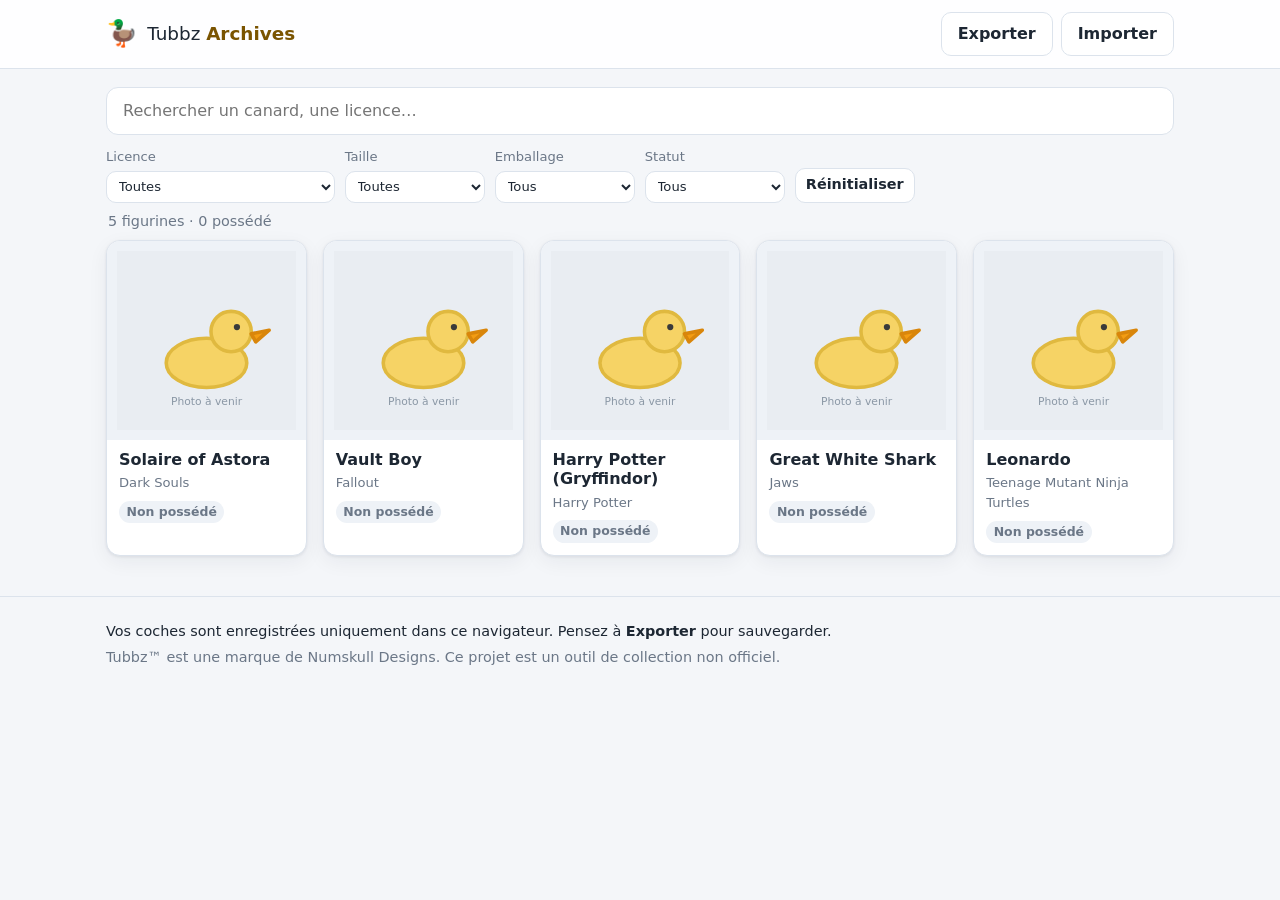
==== index.html @ efc7f349 "Initial commit — Tubbz Archives (site statique) Application statique HTML/CSS/JS d'archivage et de s" ====
<!DOCTYPE html>
<html lang="fr">
<head>
  <meta charset="UTF-8" />
  <meta name="viewport" content="width=device-width, initial-scale=1.0" />
  <title>Tubbz Archives — collection & suivi</title>
  <meta name="description" content="Archive des figurines Tubbz et suivi de collection, sauvegardé dans votre navigateur." />
  <link rel="icon" href="images/placeholder.svg" type="image/svg+xml" />
  <link rel="stylesheet" href="styles.css" />
</head>
<body>
  <header class="site-header">
    <div class="wrap header-inner">
      <a class="brand" href="index.html">
        <span class="brand-mark" aria-hidden="true">🦆</span>
        <span class="brand-text">Tubbz <strong>Archives</strong></span>
      </a>
      <div class="header-actions">
        <button id="btn-export" type="button" class="btn btn-ghost" title="Exporter votre collection dans un fichier de sauvegarde">Exporter</button>
        <button id="btn-import" type="button" class="btn btn-ghost" title="Importer une sauvegarde">Importer</button>
        <input id="import-file" type="file" accept="application/json,.json" hidden />
      </div>
    </div>
  </header>

  <main class="wrap">
    <p id="storage-warning" class="storage-warning" role="alert" hidden></p>

    <section class="toolbar">
      <div class="search-box">
        <input id="search" type="search" placeholder="Rechercher un canard, une licence…" autocomplete="off" aria-label="Rechercher" />
      </div>
      <div class="filters">
        <label class="field">
          <span>Licence</span>
          <select id="filter-franchise"><option value="">Toutes</option></select>
        </label>
        <label class="field">
          <span>Taille</span>
          <select id="filter-size">
            <option value="">Toutes</option>
            <option value="classic">Classique</option>
            <option value="mini">Mini</option>
            <option value="xl">XL</option>
          </select>
        </label>
        <label class="field">
          <span>Emballage</span>
          <select id="filter-packaging">
            <option value="">Tous</option>
            <option value="first-edition">First Edition</option>
            <option value="boxed">Boxed</option>
          </select>
        </label>
        <label class="field">
          <span>Statut</span>
          <select id="filter-status">
            <option value="">Tous</option>
            <option value="owned">Possédés</option>
            <option value="not-owned">Non possédés</option>
            <option value="wishlist">Wishlist</option>
          </select>
        </label>
        <button id="btn-reset" type="button" class="btn btn-ghost btn-small">Réinitialiser</button>
      </div>
    </section>

    <p id="result-count" class="result-count" aria-live="polite"></p>

    <section id="grid" class="grid" aria-busy="true">
      <p class="loading">Chargement du catalogue…</p>
    </section>
  </main>

  <footer class="site-footer">
    <div class="wrap">
      <p>Vos coches sont enregistrées uniquement dans ce navigateur. Pensez à <strong>Exporter</strong> pour sauvegarder.</p>
      <p class="muted">Tubbz™ est une marque de Numskull Designs. Ce projet est un outil de collection non officiel.</p>
    </div>
  </footer>

  <script src="data.js"></script>
  <script src="common.js"></script>
  <script src="index.js"></script>
</body>
</html>
---- styles.css ----
/* styles.css — Tubbz Archives. HTML/CSS purs, thème clair/sombre auto. */

/* ---------------- Thème (variables) ---------------- */
:root {
  --bg: #f4f6f9;
  --surface: #ffffff;
  --surface-2: #eef2f7;
  --text: #1d2733;
  --muted: #6b7787;
  --border: #dce3ec;
  --accent: #f0a821;         /* jaune canard */
  --accent-ink: #7a5400;
  --fe: #2b8ac6;             /* First Edition (baignoire) */
  --box: #8a6d4b;            /* Boxed (carton) */
  --ok: #2e9e5b;
  --partial: #d98e00;
  --none: #97a2b0;
  --danger: #c0392b;
  --shadow: 0 1px 3px rgba(20, 30, 45, .08), 0 6px 20px rgba(20, 30, 45, .06);
  --radius: 14px;
}

@media (prefers-color-scheme: dark) {
  :root {
    --bg: #12171f;
    --surface: #1b222c;
    --surface-2: #232c38;
    --text: #e7edf4;
    --muted: #9aa7b6;
    --border: #2c3644;
    --accent: #f0a821;
    --accent-ink: #ffd786;
    --fe: #4aa9e0;
    --box: #c39a6b;
    --ok: #3fbd72;
    --partial: #f0b429;
    --none: #6b7787;
    --danger: #e15a4b;
    --shadow: 0 1px 3px rgba(0, 0, 0, .35), 0 8px 24px rgba(0, 0, 0, .3);
  }
}

/* ---------------- Base ---------------- */
* { box-sizing: border-box; }
html { -webkit-text-size-adjust: 100%; }
body {
  margin: 0;
  font-family: system-ui, -apple-system, "Segoe UI", Roboto, Helvetica, Arial, sans-serif;
  background: var(--bg);
  color: var(--text);
  line-height: 1.5;
}
a { color: inherit; }
img { max-width: 100%; display: block; }
h1, h2, h3 { line-height: 1.2; }

.wrap { width: 100%; max-width: 1100px; margin: 0 auto; padding: 0 16px; }
.muted { color: var(--muted); }

/* ---------------- Boutons ---------------- */
.btn {
  display: inline-flex; align-items: center; gap: .4em;
  font: inherit; font-weight: 600;
  padding: .55em 1em;
  border-radius: 10px;
  border: 1px solid var(--border);
  background: var(--accent);
  color: #3a2b00;
  cursor: pointer;
  text-decoration: none;
  transition: transform .05s ease, background .15s ease, border-color .15s ease;
}
.btn:hover { filter: brightness(1.03); }
.btn:active { transform: translateY(1px); }
.btn-ghost { background: var(--surface); color: var(--text); }
.btn-ghost:hover { background: var(--surface-2); }
.btn-small { padding: .4em .7em; font-size: .9rem; }

/* ---------------- En-tête / pied ---------------- */
.site-header {
  position: sticky; top: 0; z-index: 20;
  background: color-mix(in srgb, var(--surface) 88%, transparent);
  backdrop-filter: saturate(1.4) blur(8px);
  border-bottom: 1px solid var(--border);
}
.header-inner { display: flex; align-items: center; justify-content: space-between; gap: 12px; padding: 12px 16px; }
.brand { display: inline-flex; align-items: center; gap: .5em; text-decoration: none; font-size: 1.15rem; }
.brand-mark { font-size: 1.4em; }
.brand-text strong { color: var(--accent-ink); }
.header-actions { display: flex; gap: 8px; }

.site-footer { margin-top: 40px; border-top: 1px solid var(--border); padding: 20px 0; font-size: .9rem; }
.site-footer p { margin: .3em 0; }

/* ---------------- Avertissement stockage ---------------- */
.storage-warning {
  margin: 16px 0 0; padding: 12px 14px;
  background: color-mix(in srgb, var(--partial) 18%, var(--surface));
  border: 1px solid color-mix(in srgb, var(--partial) 45%, transparent);
  border-radius: 12px; font-size: .9rem;
}

/* ---------------- Barre d'outils / filtres ---------------- */
.toolbar { display: grid; gap: 12px; margin: 18px 0 8px; }
.search-box input {
  width: 100%; font: inherit; padding: .7em 1em;
  border: 1px solid var(--border); border-radius: 12px;
  background: var(--surface); color: var(--text);
}
.filters { display: flex; flex-wrap: wrap; gap: 10px; align-items: end; }
.field { display: flex; flex-direction: column; gap: 4px; font-size: .82rem; color: var(--muted); }
.field select {
  font: inherit; color: var(--text); background: var(--surface);
  padding: .5em .6em; border: 1px solid var(--border); border-radius: 10px; min-width: 140px;
}
.filters .btn { align-self: end; }

.result-count { color: var(--muted); font-size: .9rem; margin: 8px 2px; }

/* ---------------- Grille de cartes ---------------- */
.grid {
  display: grid;
  grid-template-columns: repeat(auto-fill, minmax(180px, 1fr));
  gap: 16px;
  margin-bottom: 30px;
}
.loading, .empty, .error { grid-column: 1 / -1; padding: 30px; text-align: center; color: var(--muted); }
.error { text-align: left; background: var(--surface); border: 1px solid var(--border); border-radius: var(--radius); }

.card {
  display: flex; flex-direction: column;
  background: var(--surface); border: 1px solid var(--border);
  border-radius: var(--radius); overflow: hidden;
  text-decoration: none; color: inherit;
  box-shadow: var(--shadow);
  transition: transform .1s ease, border-color .15s ease;
}
.card:hover { transform: translateY(-3px); border-color: var(--accent); }
.card-media { position: relative; aspect-ratio: 1 / 1; background: var(--surface-2); }
.card-media img { width: 100%; height: 100%; object-fit: contain; padding: 10px; }
.heart { position: absolute; top: 8px; right: 8px; font-size: 1.1rem; filter: drop-shadow(0 1px 2px rgba(0,0,0,.3)); }
.card-body { padding: 10px 12px 12px; display: flex; flex-direction: column; gap: 4px; }
.card-name { margin: 0; font-size: 1rem; }
.card-franchise { margin: 0; font-size: .82rem; color: var(--muted); }
.card-status { display: flex; align-items: center; margin-top: 4px; }

.badge { font-size: .78rem; font-weight: 700; padding: .15em .6em; border-radius: 999px; }
.badge-owned { color: #fff; background: var(--ok); }
.badge-none { color: var(--muted); background: var(--surface-2); }

/* ---------------- Page détail (duck.html) ---------------- */
.duck { margin: 20px 0 40px; }
.duck-hero {
  display: grid; grid-template-columns: minmax(0, 320px) 1fr; gap: 24px;
  background: var(--surface); border: 1px solid var(--border);
  border-radius: var(--radius); padding: 20px; box-shadow: var(--shadow);
}
.duck-hero-media { background: var(--surface-2); border-radius: 12px; aspect-ratio: 1/1; display: grid; place-items: center; }
.duck-hero-media img { width: 100%; height: 100%; object-fit: contain; padding: 14px; }
.duck-franchise { margin: 0; color: var(--muted); font-weight: 600; }
.duck-name { margin: 2px 0 12px; font-size: 1.8rem; }
.duck-meta { display: grid; gap: 8px; margin: 0 0 16px; }
.duck-meta div { display: flex; gap: 8px; }
.duck-meta dt { color: var(--muted); min-width: 120px; }
.duck-meta dd { margin: 0; font-weight: 600; }

.btn-wish { background: var(--surface-2); color: var(--text); border-color: var(--border); }
.btn-wish.is-active { background: #ffe3e3; color: #b02a37; border-color: #f2b8bd; }
@media (prefers-color-scheme: dark) { .btn-wish.is-active { background: #3a2226; color: #ff9aa3; border-color: #5a2f36; } }

.duck-section { margin-top: 28px; }
.duck-section h2 { font-size: 1.2rem; margin: 0 0 12px; }

.variants { display: grid; grid-template-columns: repeat(auto-fill, minmax(200px, 1fr)); gap: 16px; }
.variant {
  background: var(--surface); border: 1px solid var(--border);
  border-radius: 12px; overflow: hidden; box-shadow: var(--shadow);
  display: flex; flex-direction: column;
}
.variant.is-owned { border-color: var(--ok); box-shadow: 0 0 0 2px color-mix(in srgb, var(--ok) 40%, transparent); }
.variant-media { aspect-ratio: 1/1; background: var(--surface-2); }
.variant-media img { width: 100%; height: 100%; object-fit: contain; padding: 10px; }
.variant-info { display: flex; flex-wrap: wrap; gap: 6px; padding: 10px 10px 0; }
.chip { font-size: .78rem; font-weight: 700; padding: .2em .55em; border-radius: 999px; background: var(--surface-2); color: var(--text); }
.chip-size { border: 1px solid var(--border); }
.pack-fe { background: color-mix(in srgb, var(--fe) 18%, var(--surface)); color: var(--fe); border: 1px solid color-mix(in srgb, var(--fe) 40%, transparent); }
.pack-box { background: color-mix(in srgb, var(--box) 18%, var(--surface)); color: var(--box); border: 1px solid color-mix(in srgb, var(--box) 40%, transparent); }
.variant-check { display: flex; align-items: center; gap: 8px; padding: 12px 10px; cursor: pointer; font-size: .9rem; }
.variant-check input { width: 18px; height: 18px; accent-color: var(--ok); }

.note {
  width: 100%; font: inherit; padding: .7em .8em;
  border: 1px solid var(--border); border-radius: 12px;
  background: var(--surface); color: var(--text); resize: vertical;
}
.note-hint { font-size: .82rem; margin: 6px 2px 0; }

code { background: var(--surface-2); padding: .1em .4em; border-radius: 6px; font-size: .9em; }

/* ---------------- Responsive ---------------- */
@media (max-width: 640px) {
  .duck-hero { grid-template-columns: 1fr; }
  .duck-hero-media { max-width: 260px; margin: 0 auto; }
  .field select { min-width: 120px; }
  .stat-num { font-size: 1.35rem; }
}
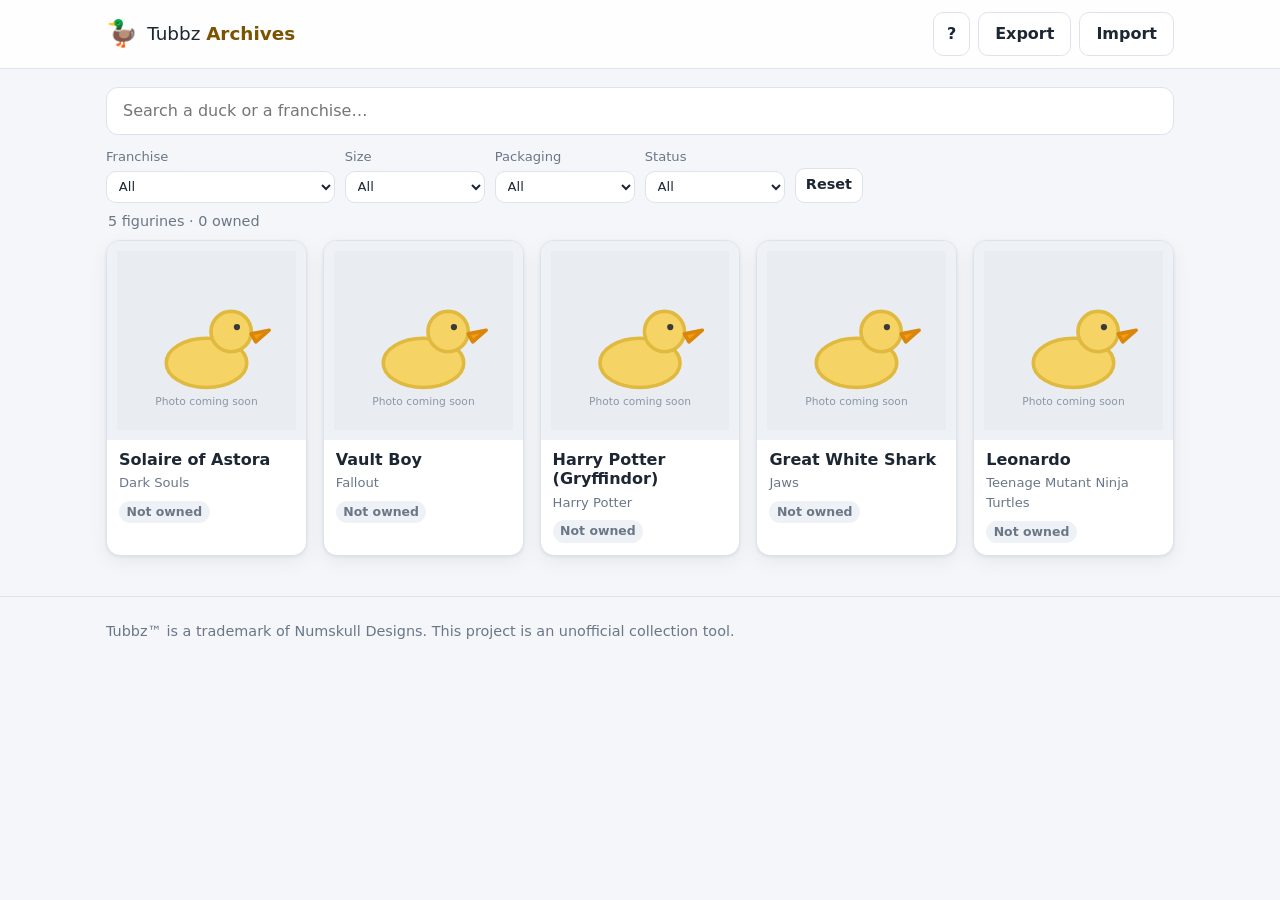
==== commit da7f97f6: "Passage du site en anglais + ajustements données et UI - Textes de l'interface entièrement en anglai" ====
--- a/index.html
+++ b/index.html
@@ -1,10 +1,10 @@
 <!DOCTYPE html>
-<html lang="fr">
+<html lang="en">
 <head>
   <meta charset="UTF-8" />
   <meta name="viewport" content="width=device-width, initial-scale=1.0" />
-  <title>Tubbz Archives — collection & suivi</title>
-  <meta name="description" content="Archive des figurines Tubbz et suivi de collection, sauvegardé dans votre navigateur." />
+  <title>Tubbz Archives — collection tracker</title>
+  <meta name="description" content="Archive of Tubbz figurines and collection tracker, saved in your browser." />
   <link rel="icon" href="images/placeholder.svg" type="image/svg+xml" />
   <link rel="stylesheet" href="styles.css" />
 </head>
@@ -16,8 +16,9 @@
         <span class="brand-text">Tubbz <strong>Archives</strong></span>
       </a>
       <div class="header-actions">
-        <button id="btn-export" type="button" class="btn btn-ghost" title="Exporter votre collection dans un fichier de sauvegarde">Exporter</button>
-        <button id="btn-import" type="button" class="btn btn-ghost" title="Importer une sauvegarde">Importer</button>
+        <button id="btn-help" type="button" class="btn btn-ghost btn-icon" title="Why saving matters" aria-haspopup="dialog">?</button>
+        <button id="btn-export" type="button" class="btn btn-ghost" title="Export your collection to a backup file">Export</button>
+        <button id="btn-import" type="button" class="btn btn-ghost" title="Import a backup">Import</button>
         <input id="import-file" type="file" accept="application/json,.json" hidden />
       </div>
     </div>
@@ -28,56 +29,71 @@
 
     <section class="toolbar">
       <div class="search-box">
-        <input id="search" type="search" placeholder="Rechercher un canard, une licence…" autocomplete="off" aria-label="Rechercher" />
+        <input id="search" type="search" placeholder="Search a duck or a franchise…" autocomplete="off" aria-label="Search" />
       </div>
       <div class="filters">
         <label class="field">
-          <span>Licence</span>
-          <select id="filter-franchise"><option value="">Toutes</option></select>
+          <span>Franchise</span>
+          <select id="filter-franchise"><option value="">All</option></select>
         </label>
         <label class="field">
-          <span>Taille</span>
+          <span>Size</span>
           <select id="filter-size">
-            <option value="">Toutes</option>
-            <option value="classic">Classique</option>
+            <option value="">All</option>
+            <option value="classic">Classic</option>
             <option value="mini">Mini</option>
             <option value="xl">XL</option>
           </select>
         </label>
         <label class="field">
-          <span>Emballage</span>
+          <span>Packaging</span>
           <select id="filter-packaging">
-            <option value="">Tous</option>
+            <option value="">All</option>
             <option value="first-edition">First Edition</option>
             <option value="boxed">Boxed</option>
           </select>
         </label>
         <label class="field">
-          <span>Statut</span>
+          <span>Status</span>
           <select id="filter-status">
-            <option value="">Tous</option>
-            <option value="owned">Possédés</option>
-            <option value="not-owned">Non possédés</option>
+            <option value="">All</option>
+            <option value="owned">Owned</option>
+            <option value="not-owned">Not owned</option>
             <option value="wishlist">Wishlist</option>
           </select>
         </label>
-        <button id="btn-reset" type="button" class="btn btn-ghost btn-small">Réinitialiser</button>
+        <button id="btn-reset" type="button" class="btn btn-ghost btn-small">Reset</button>
       </div>
     </section>
 
     <p id="result-count" class="result-count" aria-live="polite"></p>
 
     <section id="grid" class="grid" aria-busy="true">
-      <p class="loading">Chargement du catalogue…</p>
+      <p class="loading">Loading catalog…</p>
     </section>
   </main>
 
   <footer class="site-footer">
     <div class="wrap">
-      <p>Vos coches sont enregistrées uniquement dans ce navigateur. Pensez à <strong>Exporter</strong> pour sauvegarder.</p>
-      <p class="muted">Tubbz™ est une marque de Numskull Designs. Ce projet est un outil de collection non officiel.</p>
+      <p class="muted">Tubbz™ is a trademark of Numskull Designs. This project is an unofficial collection tool.</p>
     </div>
   </footer>
+
+  <!-- Help / "why save" modal -->
+  <div id="help-modal" class="modal" hidden role="dialog" aria-modal="true" aria-labelledby="help-title">
+    <div class="modal-backdrop" data-close></div>
+    <div class="modal-box" role="document">
+      <button class="modal-close" type="button" data-close aria-label="Close">✕</button>
+      <h2 id="help-title">Save your collection</h2>
+      <p>Your collection (the versions you own, your wishlist and notes) is stored
+        <strong>only in this browser</strong>. There is no account and nothing is sent anywhere.</p>
+      <p>That means your data can be <strong>lost</strong> if you clear your browsing data, use a
+        different browser, or switch to another device.</p>
+      <p>To keep it safe, use <strong>Export</strong> to download a backup file, and
+        <strong>Import</strong> to restore it later or on another device. Exporting from time to time
+        is the best way to avoid losing your progress.</p>
+    </div>
+  </div>
 
   <script src="data.js"></script>
   <script src="common.js"></script>
--- a/styles.css
+++ b/styles.css
@@ -75,6 +75,7 @@
 .btn-ghost { background: var(--surface); color: var(--text); }
 .btn-ghost:hover { background: var(--surface-2); }
 .btn-small { padding: .4em .7em; font-size: .9rem; }
+.btn-icon { width: 2.3em; padding-left: 0; padding-right: 0; justify-content: center; font-weight: 800; }
 
 /* ---------------- En-tête / pied ---------------- */
 .site-header {
@@ -193,9 +194,28 @@
   border: 1px solid var(--border); border-radius: 12px;
   background: var(--surface); color: var(--text); resize: vertical;
 }
-.note-hint { font-size: .82rem; margin: 6px 2px 0; }
-
 code { background: var(--surface-2); padding: .1em .4em; border-radius: 6px; font-size: .9em; }
+
+/* ---------------- Modal (help) ---------------- */
+.modal { position: fixed; inset: 0; z-index: 50; display: grid; place-items: center; padding: 20px; }
+.modal[hidden] { display: none; }
+.modal-backdrop { position: absolute; inset: 0; background: rgba(10, 15, 22, .55); backdrop-filter: blur(2px); }
+.modal-box {
+  position: relative; z-index: 1;
+  width: 100%; max-width: 460px;
+  background: var(--surface); color: var(--text);
+  border: 1px solid var(--border); border-radius: var(--radius);
+  box-shadow: var(--shadow); padding: 22px 22px 8px;
+}
+.modal-box h2 { margin: 0 0 12px; font-size: 1.3rem; }
+.modal-box p { margin: 0 0 12px; font-size: .95rem; }
+.modal-close {
+  position: absolute; top: 10px; right: 10px;
+  width: 34px; height: 34px; border-radius: 8px;
+  border: 1px solid var(--border); background: var(--surface-2); color: var(--text);
+  font-size: 1rem; cursor: pointer; line-height: 1;
+}
+.modal-close:hover { filter: brightness(1.05); }
 
 /* ---------------- Responsive ---------------- */
 @media (max-width: 640px) {
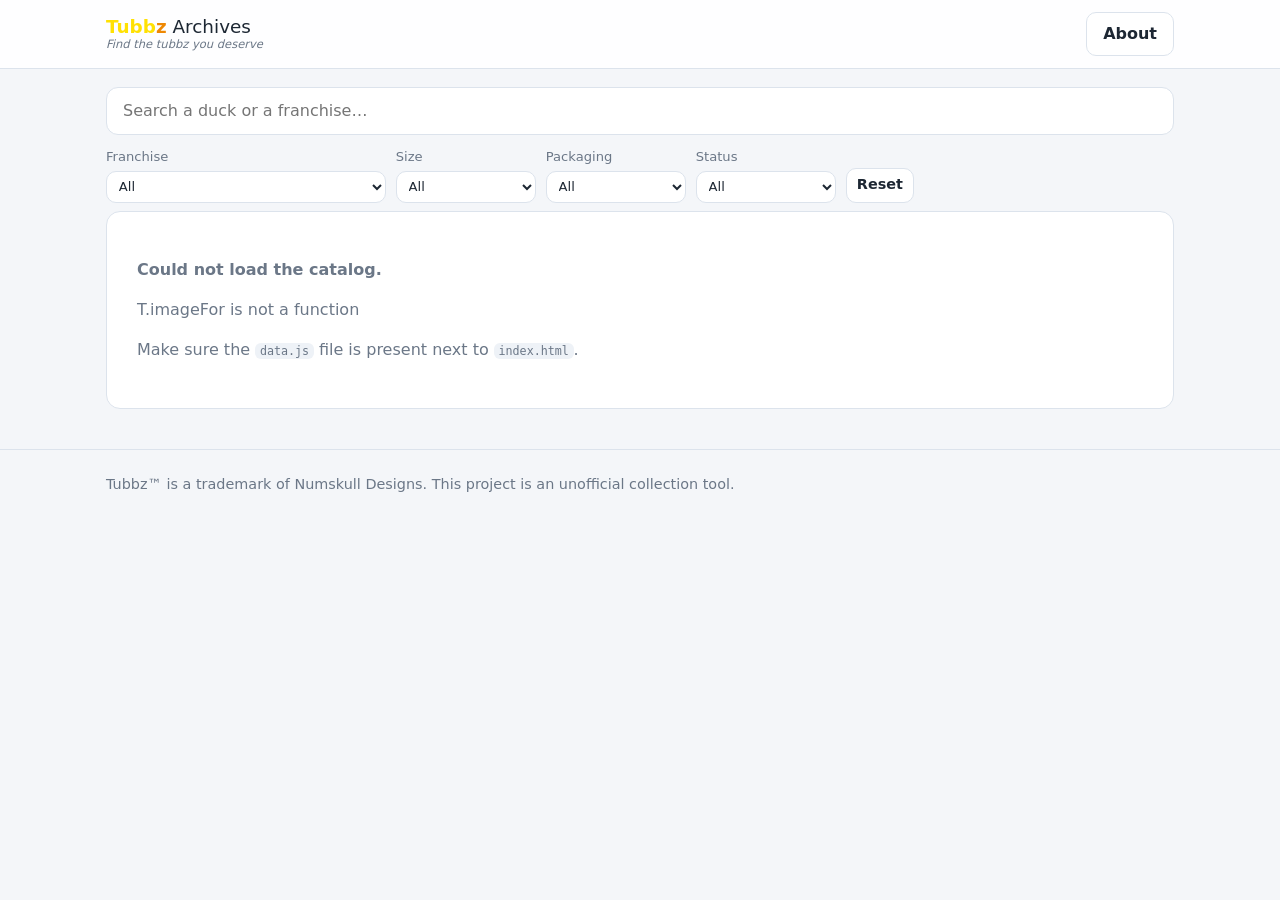
==== commit d88dae47: "update logo header + css color" ====
--- a/index.html
+++ b/index.html
@@ -11,15 +11,14 @@
 <body>
   <header class="site-header">
     <div class="wrap header-inner">
-      <a class="brand" href="index.html">
-        <span class="brand-mark" aria-hidden="true">🦆</span>
-        <span class="brand-text">Tubbz <strong>Archives</strong></span>
-      </a>
+      <div class="brand-block">
+        <a class="brand" href="index.html?home" title="Back to a clean home view">
+          <span class="brand-text"><strong class="brand-name">Tubb<span class="brand-z">z</span></strong> Archives</span>
+        </a>
+        <p class="tagline">Find the tubbz you deserve</p>
+      </div>
       <div class="header-actions">
-        <button id="btn-help" type="button" class="btn btn-ghost btn-icon" title="Why saving matters" aria-haspopup="dialog">?</button>
-        <button id="btn-export" type="button" class="btn btn-ghost" title="Export your collection to a backup file">Export</button>
-        <button id="btn-import" type="button" class="btn btn-ghost" title="Import a backup">Import</button>
-        <input id="import-file" type="file" accept="application/json,.json" hidden />
+        <button id="btn-about" type="button" class="btn btn-ghost" aria-haspopup="dialog">About</button>
       </div>
     </div>
   </header>
@@ -66,8 +65,6 @@
       </div>
     </section>
 
-    <p id="result-count" class="result-count" aria-live="polite"></p>
-
     <section id="grid" class="grid" aria-busy="true">
       <p class="loading">Loading catalog…</p>
     </section>
@@ -79,21 +76,69 @@
     </div>
   </footer>
 
-  <!-- Help / "why save" modal -->
-  <div id="help-modal" class="modal" hidden role="dialog" aria-modal="true" aria-labelledby="help-title">
+  <!-- About modal -->
+  <div id="about-modal" class="modal" hidden role="dialog" aria-modal="true" aria-labelledby="about-title">
     <div class="modal-backdrop" data-close></div>
     <div class="modal-box" role="document">
       <button class="modal-close" type="button" data-close aria-label="Close">✕</button>
-      <h2 id="help-title">Save your collection</h2>
-      <p>Your collection (the versions you own, your wishlist and notes) is stored
-        <strong>only in this browser</strong>. There is no account and nothing is sent anywhere.</p>
-      <p>That means your data can be <strong>lost</strong> if you clear your browsing data, use a
-        different browser, or switch to another device.</p>
-      <p>To keep it safe, use <strong>Export</strong> to download a backup file, and
-        <strong>Import</strong> to restore it later or on another device. Exporting from time to time
-        is the best way to avoid losing your progress.</p>
+      <h2 id="about-title">About</h2>
+
+      <section class="about-section">
+        <h3>What is TUBBZ®?</h3>
+        <p>TUBBZ® is a collectibles brand specialising in officially licensed cosplaying rubber ducks
+          inspired by globally recognised franchises across film, television, gaming, and
+          entertainment. Each figure reimagines iconic characters as highly detailed, humorous duck
+          collectibles, appealing to fans, collectors, and pop culture enthusiasts. The brand combines
+          novelty design with licensing partnerships to create a distinctive product category within
+          the collectibles market.</p>
+      </section>
+
+      <section class="about-section">
+        <h3>Why this project?</h3>
+        <ul class="about-list">
+          <li><strong>An exhaustive archive of every TUBBZ® duck ever released.</strong> Many ducks are
+            only on sale for a limited time — once a figure sells out, the product page disappears from the brand's website. That makes this heritage hard to preserve: if you arrive too late,
+            you can miss real gems. This project aims to maintain the most complete inventory possible.</li>
+          <li><strong>A collection tracker.</strong> For the brand's biggest fans with an ever-growing duck collection,
+          it’s a way to follow your progress and mark what you already own, so you never lose track.</li>
+        </ul>
+      </section>
+
+      <section class="about-section">
+        <h3>Save your progress</h3>
+        <p>Your progress (the TUBBZ® you own, your wishlist and notes) is stored
+          <strong>only in this browser</strong>. There is no account and nothing is sent anywhere.</p>
+        <p>That means your data can be <strong>lost</strong> if you clear your browsing data, use a
+          different browser, or switch to another device.</p>
+        <p>To keep it safe, use <strong>Export</strong> to download a backup file, and
+          <strong>Import</strong> to restore it later or on another device. Exporting from time to time
+          is the best way to avoid losing your progress.</p>
+        <div class="modal-actions">
+          <button id="btn-export" type="button" class="btn">Export</button>
+          <button id="btn-import" type="button" class="btn btn-ghost">Import</button>
+          <input id="import-file" type="file" accept="application/json,.json" hidden />
+        </div>
+      </section>
+
+      <section class="about-section about-social">
+        <a class="pill-link" href="https://tubbz.com" target="_blank" rel="noopener noreferrer">
+          <svg viewBox="0 0 24 24" width="20" height="20" fill="none" stroke="currentColor" stroke-width="1.8" stroke-linecap="round" stroke-linejoin="round" aria-hidden="true">
+            <circle cx="12" cy="12" r="9"/><path d="M3 12h18"/><path d="M12 3c2.5 2.6 3.8 5.6 3.8 9s-1.3 6.4-3.8 9c-2.5-2.6-3.8-5.6-3.8-9s1.3-6.4 3.8-9z"/>
+          </svg>
+          <span>TUBBZ.com</span>
+        </a>
+        <a class="pill-link" href="https://x.com/pouki_dlb" target="_blank" rel="noopener noreferrer">
+          <svg viewBox="0 0 24 24" width="22" height="22" aria-hidden="true">
+            <path fill="currentColor" d="M18.244 2.25h3.308l-7.227 8.26 8.502 11.24h-6.66l-5.214-6.817L4.99 21.75H1.68l7.73-8.835L1.254 2.25H8.08l4.713 6.231 5.45-6.231Zm-1.161 17.52h1.833L7.084 4.126H5.117L17.083 19.77Z"/>
+          </svg>
+          <span>Follow me on X</span>
+        </a>
+      </section>
     </div>
   </div>
+
+  <!-- Retour en haut (visible seulement après avoir scrollé) -->
+  <button id="to-top" class="to-top" type="button" aria-label="Back to top" title="Back to top">↑</button>
 
   <script src="data.js"></script>
   <script src="common.js"></script>
--- a/styles.css
+++ b/styles.css
@@ -8,12 +8,12 @@
   --text: #1d2733;
   --muted: #6b7787;
   --border: #dce3ec;
-  --accent: #f0a821;         /* jaune canard */
+  --accent: #ee8804;         /* orange officiel Tubbz (couleur unique du site) */
   --accent-ink: #7a5400;
   --fe: #2b8ac6;             /* First Edition (baignoire) */
   --box: #8a6d4b;            /* Boxed (carton) */
   --ok: #2e9e5b;
-  --partial: #d98e00;
+  --partial: #ee8804;
   --none: #97a2b0;
   --danger: #c0392b;
   --shadow: 0 1px 3px rgba(20, 30, 45, .08), 0 6px 20px rgba(20, 30, 45, .06);
@@ -28,12 +28,12 @@
     --text: #e7edf4;
     --muted: #9aa7b6;
     --border: #2c3644;
-    --accent: #f0a821;
+    --accent: #ee8804;
     --accent-ink: #ffd786;
     --fe: #4aa9e0;
     --box: #c39a6b;
     --ok: #3fbd72;
-    --partial: #f0b429;
+    --partial: #ee8804;
     --none: #6b7787;
     --danger: #e15a4b;
     --shadow: 0 1px 3px rgba(0, 0, 0, .35), 0 8px 24px rgba(0, 0, 0, .3);
@@ -56,6 +56,20 @@
 
 .wrap { width: 100%; max-width: 1100px; margin: 0 auto; padding: 0 16px; }
 .muted { color: var(--muted); }
+
+/* ---------------- Lien textuel cliquable (utilitaire global) ----------------
+   À mettre sur TOUT lien/texte cliquable en ligne (existant et futur),
+   SAUF le logo « Tubbz Archives » (.brand). Effet très subtil : au survol, le
+   texte vire simplement au jaune canard. Aucun soulignement. */
+.text-link {
+  color: inherit;
+  cursor: pointer;
+  text-decoration: none;
+  transition: color .15s ease;
+}
+.text-link:hover,
+.text-link:focus-visible { color: var(--accent); }
+.text-link:focus-visible { outline: none; }
 
 /* ---------------- Boutons ---------------- */
 .btn {
@@ -77,6 +91,23 @@
 .btn-small { padding: .4em .7em; font-size: .9rem; }
 .btn-icon { width: 2.3em; padding-left: 0; padding-right: 0; justify-content: center; font-weight: 800; }
 
+/* Bouton « retour en haut » : fixe en bas à droite, révélé après un certain scroll. */
+.to-top {
+  position: fixed; right: 20px; bottom: 20px; z-index: 40;
+  width: 46px; height: 46px; border-radius: 50%;
+  display: grid; place-items: center;
+  font-size: 1.35rem; line-height: 1; font-weight: 700;
+  color: var(--accent-ink); background: var(--surface);
+  border: 1px solid var(--border); box-shadow: var(--shadow);
+  cursor: pointer;
+  opacity: 0; transform: translateY(10px); pointer-events: none;
+  transition: opacity .2s ease, transform .2s ease, background .15s ease, border-color .15s ease;
+}
+.to-top.is-visible { opacity: 1; transform: none; pointer-events: auto; }
+.to-top:hover { background: var(--surface-2); border-color: var(--accent); }
+.to-top:focus-visible { outline: 2px solid var(--accent); outline-offset: 3px; }
+@media (max-width: 520px) { .to-top { right: 14px; bottom: 14px; } }
+
 /* ---------------- En-tête / pied ---------------- */
 .site-header {
   position: sticky; top: 0; z-index: 20;
@@ -86,9 +117,16 @@
 }
 .header-inner { display: flex; align-items: center; justify-content: space-between; gap: 12px; padding: 12px 16px; }
 .brand { display: inline-flex; align-items: center; gap: .5em; text-decoration: none; font-size: 1.15rem; }
-.brand-mark { font-size: 1.4em; }
-.brand-text strong { color: var(--accent-ink); }
+/* Logo « Tubbz Archives » : « Tubbz » en gras aux couleurs du logo officiel
+   (Tubb jaune #ffe103, z orange --accent) ; « Archives » en texte normal. */
+.brand-name { color: #ffe103; }
+.brand-name .brand-z { color: var(--accent); }
 .header-actions { display: flex; gap: 8px; }
+/* Titre + slogan empilés en colonne à gauche : le slogan passe SOUS le titre.
+   Réduit → l'ensemble tient dans la hauteur existante du header (69px inchangés). */
+.brand-block { display: flex; flex-direction: column; gap: 0; line-height: 1.1; }
+.brand-block .brand { line-height: 1.1; }
+.tagline { margin: 0; font-style: italic; color: var(--muted); font-size: .72rem; line-height: 1.1; white-space: nowrap; }
 
 .site-footer { margin-top: 40px; border-top: 1px solid var(--border); padding: 20px 0; font-size: .9rem; }
 .site-footer p { margin: .3em 0; }
@@ -116,7 +154,6 @@
 }
 .filters .btn { align-self: end; }
 
-.result-count { color: var(--muted); font-size: .9rem; margin: 8px 2px; }
 
 /* ---------------- Grille de cartes ---------------- */
 .grid {
@@ -137,17 +174,49 @@
   transition: transform .1s ease, border-color .15s ease;
 }
 .card:hover { transform: translateY(-3px); border-color: var(--accent); }
-.card-media { position: relative; aspect-ratio: 1 / 1; background: var(--surface-2); }
+.card-media { display: block; position: relative; aspect-ratio: 1 / 1; background: var(--surface-2); }
 .card-media img { width: 100%; height: 100%; object-fit: contain; padding: 10px; }
 .heart { position: absolute; top: 8px; right: 8px; font-size: 1.1rem; filter: drop-shadow(0 1px 2px rgba(0,0,0,.3)); }
-.card-body { padding: 10px 12px 12px; display: flex; flex-direction: column; gap: 4px; }
-.card-name { margin: 0; font-size: 1rem; }
-.card-franchise { margin: 0; font-size: .82rem; color: var(--muted); }
-.card-status { display: flex; align-items: center; margin-top: 4px; }
-
-.badge { font-size: .78rem; font-weight: 700; padding: .15em .6em; border-radius: 999px; }
-.badge-owned { color: #fff; background: var(--ok); }
-.badge-none { color: var(--muted); background: var(--surface-2); }
+.num-badge {
+  position: absolute; top: 8px; left: 8px;
+  font-size: .72rem; font-weight: 800; letter-spacing: .02em;
+  padding: .15em .5em; border-radius: 999px;
+  background: color-mix(in srgb, var(--text) 78%, transparent); color: var(--surface);
+}
+/* Corps de card à hauteur fixe → toutes les cards ont la même hauteur (grille alignée).
+   Le nom et la franchise sont collés en haut ; les badges sont ancrés en bas (margin-top:auto),
+   donc l'espace « flottant » se place entre la franchise et la 1re ligne de badges.
+   (Max 4 badges par card → tient sur 2 rangées.) */
+.card-body { padding: 10px 12px 12px; display: flex; flex-direction: column; height: 128px; }
+.card-name {
+  margin: 0; font-size: 1rem; line-height: 1.2;
+  display: -webkit-box; -webkit-line-clamp: 2; -webkit-box-orient: vertical; overflow: hidden;
+}
+.card-franchise {
+  margin: 2px 0 0; font-size: .82rem; color: var(--muted); line-height: 1.2;
+  white-space: nowrap; overflow: hidden; text-overflow: ellipsis;
+}
+/* Nom de franchise cliquable → filtre la franchise (voir index.js).
+   Style porté par la classe utilitaire .text-link. */
+.card-chips {
+  display: flex; flex-wrap: wrap; gap: 5px; align-content: flex-start;
+  margin-top: auto;
+}
+.card-chip {
+  font-size: .72rem; font-weight: 700; white-space: nowrap;
+  padding: .18em .5em; border-radius: 999px;
+  border: 1px solid var(--border); background: var(--surface-2); color: var(--muted);
+  cursor: pointer;
+}
+.card-chip.is-missing { opacity: .72; }
+.card-chip.is-owned.pack-fe {
+  background: color-mix(in srgb, var(--fe) 18%, var(--surface));
+  color: var(--fe); border-color: color-mix(in srgb, var(--fe) 45%, transparent);
+}
+.card-chip.is-owned.pack-box {
+  background: color-mix(in srgb, var(--box) 18%, var(--surface));
+  color: var(--box); border-color: color-mix(in srgb, var(--box) 45%, transparent);
+}
 
 /* ---------------- Page détail (duck.html) ---------------- */
 .duck { margin: 20px 0 40px; }
@@ -156,14 +225,27 @@
   background: var(--surface); border: 1px solid var(--border);
   border-radius: var(--radius); padding: 20px; box-shadow: var(--shadow);
 }
+.duck-hero-figure { display: flex; flex-direction: column; gap: 10px; }
 .duck-hero-media { background: var(--surface-2); border-radius: 12px; aspect-ratio: 1/1; display: grid; place-items: center; }
 .duck-hero-media img { width: 100%; height: 100%; object-fit: contain; padding: 14px; }
-.duck-franchise { margin: 0; color: var(--muted); font-weight: 600; }
-.duck-name { margin: 2px 0 12px; font-size: 1.8rem; }
+/* Bouton « flip » du hero : bascule l'image entre les tailles disponibles. */
+.hero-flip {
+  align-self: center;
+  display: inline-flex; align-items: center; gap: .4em;
+  font: inherit; font-weight: 600; font-size: .85rem;
+  padding: .35em .9em; border-radius: 999px;
+  border: 1px solid var(--border); background: var(--surface-2); color: var(--text);
+  cursor: pointer; transition: background .15s ease, border-color .15s ease;
+}
+.hero-flip:hover { background: var(--surface); border-color: var(--accent); }
+.hero-flip:focus-visible { outline: 2px solid var(--accent); outline-offset: 2px; }
+.duck-name { margin: 0 0 4px; font-size: 1.8rem; }
+.duck-franchise { margin: 0 0 12px; color: var(--muted); font-weight: 600; }
 .duck-meta { display: grid; gap: 8px; margin: 0 0 16px; }
 .duck-meta div { display: flex; gap: 8px; }
 .duck-meta dt { color: var(--muted); min-width: 120px; }
 .duck-meta dd { margin: 0; font-weight: 600; }
+.duck-description { margin: 0 0 16px; font-style: italic; color: var(--muted); white-space: pre-line; max-width: 52ch; }
 
 .btn-wish { background: var(--surface-2); color: var(--text); border-color: var(--border); }
 .btn-wish.is-active { background: #ffe3e3; color: #b02a37; border-color: #f2b8bd; }
@@ -183,9 +265,10 @@
 .variant-media img { width: 100%; height: 100%; object-fit: contain; padding: 10px; }
 .variant-info { display: flex; flex-wrap: wrap; gap: 6px; padding: 10px 10px 0; }
 .chip { font-size: .78rem; font-weight: 700; padding: .2em .55em; border-radius: 999px; background: var(--surface-2); color: var(--text); }
-.chip-size { border: 1px solid var(--border); }
-.pack-fe { background: color-mix(in srgb, var(--fe) 18%, var(--surface)); color: var(--fe); border: 1px solid color-mix(in srgb, var(--fe) 40%, transparent); }
-.pack-box { background: color-mix(in srgb, var(--box) 18%, var(--surface)); color: var(--box); border: 1px solid color-mix(in srgb, var(--box) 40%, transparent); }
+.chip.pack-fe { background: color-mix(in srgb, var(--fe) 18%, var(--surface)); color: var(--fe); border: 1px solid color-mix(in srgb, var(--fe) 40%, transparent); }
+.chip.pack-box { background: color-mix(in srgb, var(--box) 18%, var(--surface)); color: var(--box); border: 1px solid color-mix(in srgb, var(--box) 40%, transparent); }
+.variant-limited { margin: 8px 10px 0; font-size: .8rem; font-weight: 600; color: var(--accent-ink); }
+@media (prefers-color-scheme: dark) { .variant-limited { color: var(--accent); } }
 .variant-check { display: flex; align-items: center; gap: 8px; padding: 12px 10px; cursor: pointer; font-size: .9rem; }
 .variant-check input { width: 18px; height: 18px; accent-color: var(--ok); }
 
@@ -196,26 +279,45 @@
 }
 code { background: var(--surface-2); padding: .1em .4em; border-radius: 6px; font-size: .9em; }
 
-/* ---------------- Modal (help) ---------------- */
+/* ---------------- Modal (About) ---------------- */
 .modal { position: fixed; inset: 0; z-index: 50; display: grid; place-items: center; padding: 20px; }
 .modal[hidden] { display: none; }
 .modal-backdrop { position: absolute; inset: 0; background: rgba(10, 15, 22, .55); backdrop-filter: blur(2px); }
 .modal-box {
   position: relative; z-index: 1;
-  width: 100%; max-width: 460px;
+  width: 100%; max-width: 520px; max-height: 85vh; overflow-y: auto;
   background: var(--surface); color: var(--text);
   border: 1px solid var(--border); border-radius: var(--radius);
-  box-shadow: var(--shadow); padding: 22px 22px 8px;
-}
-.modal-box h2 { margin: 0 0 12px; font-size: 1.3rem; }
-.modal-box p { margin: 0 0 12px; font-size: .95rem; }
+  box-shadow: var(--shadow); padding: 22px 24px 22px;
+}
+.modal-box h2 { margin: 0 0 14px; font-size: 1.4rem; }
+.modal-box p { margin: 0 0 10px; font-size: .95rem; }
 .modal-close {
-  position: absolute; top: 10px; right: 10px;
+  position: sticky; top: 0; float: right; margin: -6px -8px 0 0;
   width: 34px; height: 34px; border-radius: 8px;
   border: 1px solid var(--border); background: var(--surface-2); color: var(--text);
   font-size: 1rem; cursor: pointer; line-height: 1;
 }
 .modal-close:hover { filter: brightness(1.05); }
+
+.about-section { padding-top: 16px; margin-top: 16px; border-top: 1px solid var(--border); }
+.about-section:first-of-type { padding-top: 0; margin-top: 0; border-top: 0; }
+.about-section h3 { margin: 0 0 8px; font-size: 1.05rem; color: var(--accent-ink); }
+@media (prefers-color-scheme: dark) { .about-section h3 { color: var(--accent); } }
+.about-list { margin: 0; padding-left: 1.1em; }
+.about-list li { margin: 0 0 10px; font-size: .95rem; }
+.modal-actions { display: flex; gap: 10px; margin-top: 14px; }
+.modal-actions .btn { flex: 1; justify-content: center; }
+
+.about-social { display: flex; flex-wrap: wrap; gap: 10px; justify-content: center; }
+.pill-link {
+  display: inline-flex; align-items: center; gap: 10px;
+  padding: .55em 1.1em; border-radius: 999px;
+  border: 1px solid var(--border); background: var(--surface-2); color: var(--text);
+  text-decoration: none; font-weight: 700;
+}
+.pill-link:hover { filter: brightness(1.06); border-color: var(--text); }
+.pill-link svg { flex: none; }
 
 /* ---------------- Responsive ---------------- */
 @media (max-width: 640px) {
